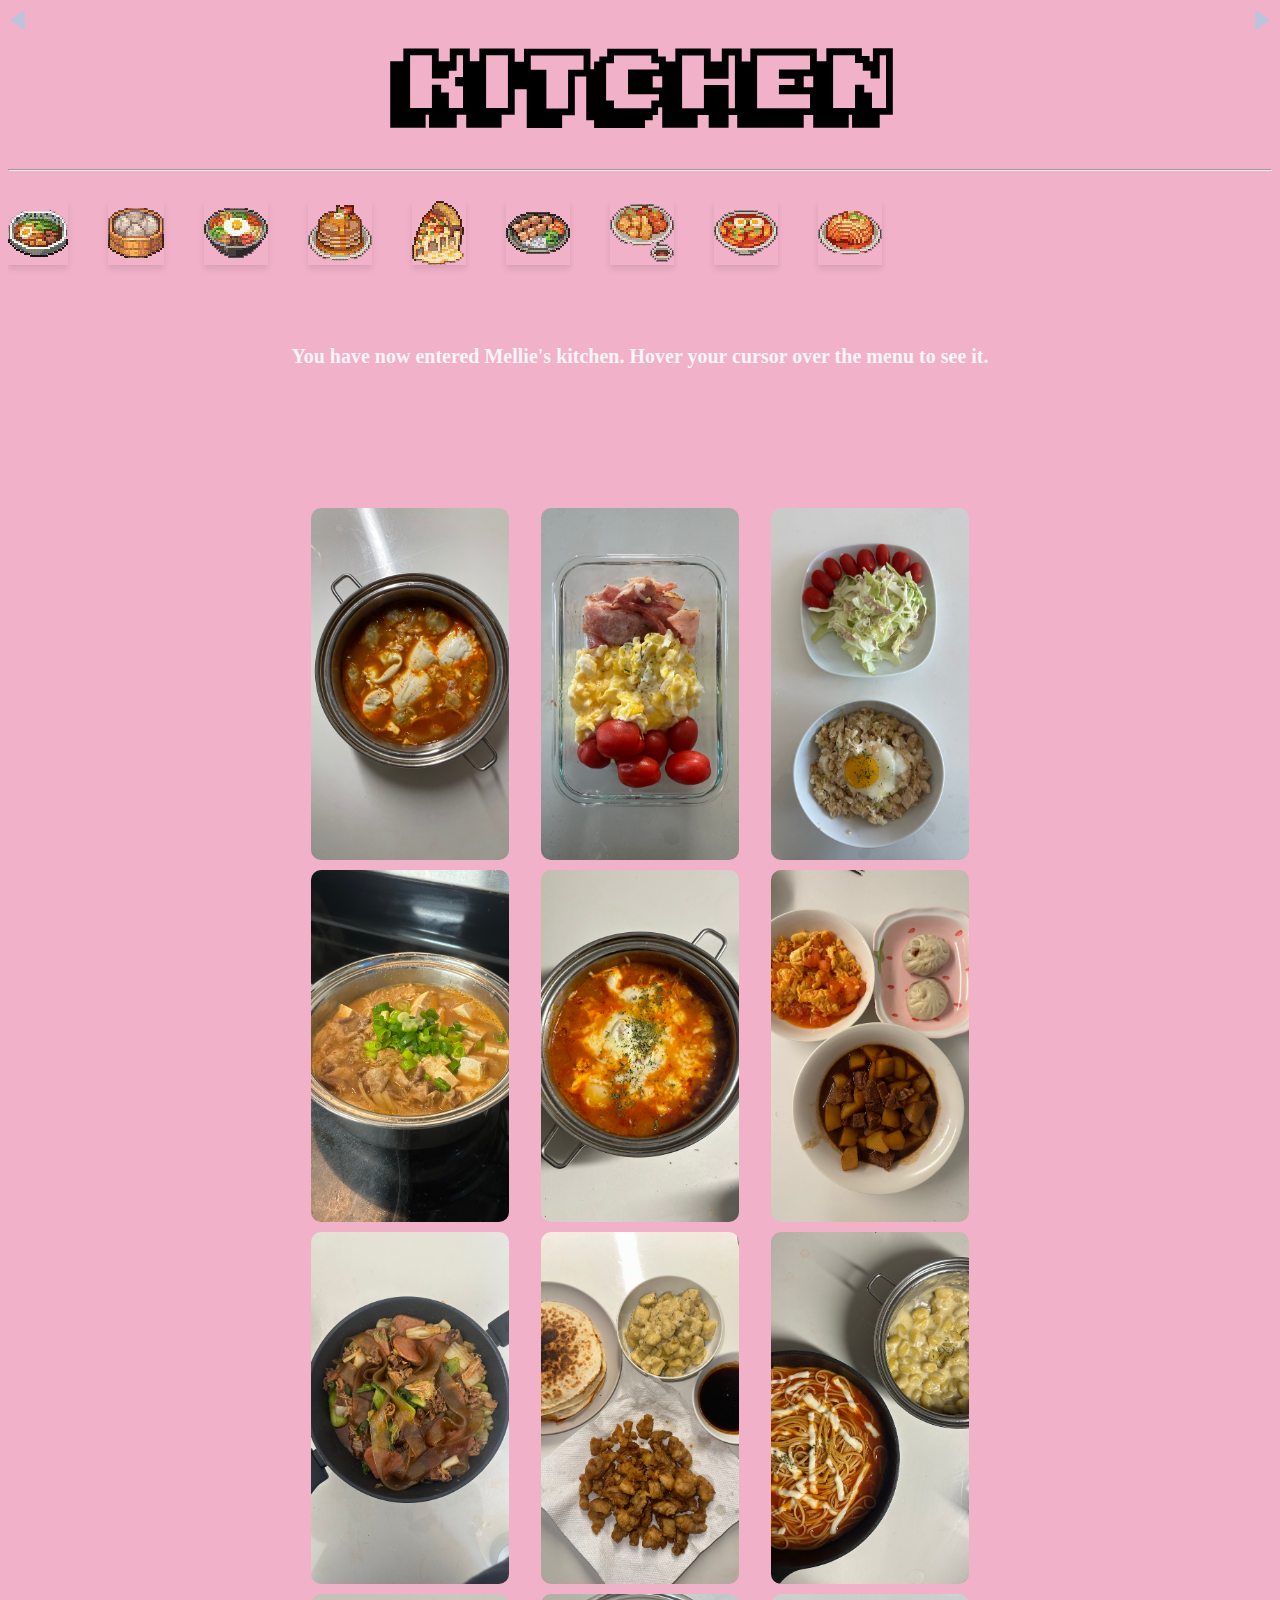
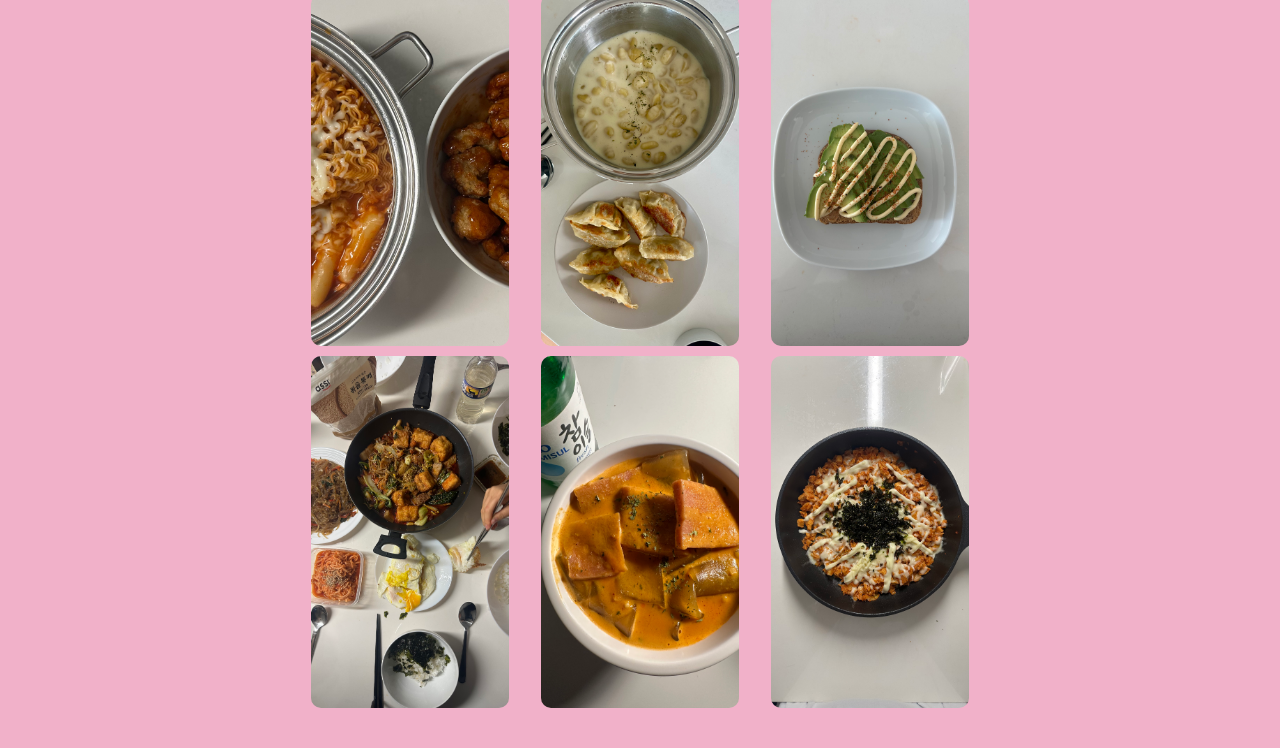
==== foodism1.html @ fbbd474d "change" ====
<!DOCTYPE html>
<html lang="ko">
<head>
  <meta charset="UTF-8">
  <meta name="viewport" content="width=device-width, initial-scale=1.0">
  <title>Savor</title>
  <link rel="icon" href="icon.png" type="image/x-icon">
  <link rel="stylesheet" href="foodism.css">
</head>
<body>
  <h1 class="h1">KITCHEN</h1>

  <hr>
  
  <div class="extra-marquee-container">
    <div class="extra-marquee">
      <img src="pixelfile/food1.png" alt="Extra 1">
      <img src="pixelfile/food2.png" alt="Extra 1">
      <img src="pixelfile/food3.png" alt="Extra 1">
      <img src="pixelfile/food4.png" alt="Extra 1">
      <img src="pixelfile/food5.png" alt="Extra 1">
      <img src="pixelfile/food6.png" alt="Extra 1">
      <img src="pixelfile/food7.png" alt="Extra 1">
      <img src="pixelfile/food8.png" alt="Extra 1">
      <img src="pixelfile/food9.png" alt="Extra 1">

    </div>
  </div>


  <div class="marquee-container">
    <p class="marquee-text">You have now entered Mellie's kitchen. Hover your cursor over the menu to see it.</p>
  </div>

  <a href="Entry1.html" class="button left"></a>
  <a href="Sensism.html" class="button right"></a>


  <div class="container">
    <div class="card">
      <div class="card-content">
        <div class="card-front" style="background-image: url('sourcefile/photo1.jpeg');"></div>
        <div class="card-back"><p><b>Korean Soft Tofu Soup</b> <br>
            15 Boiled Dumplings <br>
            1 Extra Soft Tofu <br>
            1/2 Onion <br>
            2 Eggs <br>
            1 Dadam’s Tofu Soup Base
         </p></div>
      </div>
    </div>

    <div class="card">
      <div class="card-content">
        <div class="card-front" style="background-image: url('sourcefile/IMG_7170.jpeg');"></div>
        <div class="card-back"><p><b>Melly’s Lunch Box</b><br>  
            2 Bacon <br>
            2 Eggs <br>
            A Handful of Cherry Tomatoes<br> 
            A Pinch of Parsley</p></div>
      </div>
    </div>

    <div class="card">
      <div class="card-content">
        <div class="card-front" style="background-image: url('sourcefile/IMG_7239.jpeg');"></div>
        <div class="card-back"><p><b>Melly’s Diet Dinner</b> <br>
            Salad <br>
            A Handful of Cherry Tomatoes <br>
            1/4 Cabbage <br>
            Kewpie’s Sesame Dressing <br>
            Fried Rice <br>
            1t Avocado Oil <br>
            1T Soy Sauce <br>
            1T Oyster Sauce <br>
            1 Egg <br>
            1/4 Cabbage <br>
            150g Chicken Breast <br>
            A Pinch of Parsley </p></div>
      </div>
    </div>


    <div class="card">
      <div class="card-content">
        <div class="card-front" style="background-image: url('sourcefile/IMG_7793.jpeg');"></div>
        <div class="card-back"><p><b>Doenjang Jjigae (Soybean Paste Stew with Pork and Tofu)</b><br>
            1/2 Green Onion <br>
            1/2 Tofu for Stew<br>
            150g Sliced Brisket <br>
            1/2 Enoki Mushroom <br>
            1/2 Onion <br>
            Dadam’s Soybean Stew Base </p></div>
      </div>
    </div>

    <div class="card">
      <div class="card-content">
        <div class="card-front" style="background-image: url('sourcefile/IMG_7811.jpeg');"></div>
        <div class="card-back"><p><b>Egg in Hell (Shakshouka)</b><br>
            2t Avocado Oil <br>
            100g Mozzarella <br>
            5 Eggs<br>
            2T Parsley<br>
            1t Pepper <br>
            1t Salt <br>
            1/2 Onion<br>
            200g Tomato Sause<br>
            3 Small Tomato <br>
            2/1T Chopped Galic<br>
            1T Soy Sauce<br>
            1T Cumin Seed powder </p></div>
      </div>
    </div>

    <div class="card">
        <div class="card-content">
          <div class="card-front" style="background-image: url('sourcefile/IMG_7888.jpeg');"></div>
          <div class="card-back"><p><b>Calia’s Recommendation</b><br>
            2 Steamed Dumplings <br>
            <br>
            Tomato Egg<br>
            1 Beef Tomato<br>
            3 Eggs <br>
            Kechup (Depends)<br>
            Little Bit of Sugar <br>
            <br>
            Stewed Beef <br>
            Chinese Soy Sauce<br>
            2T Oyster Sauce<br>
            100g Beef <br>
            1 Potato<br>
            Sugar <br>
            MSG</p></div>
        </div>
      </div>
  
      <div class="card">
        <div class="card-content">
          <div class="card-front" style="background-image: url('sourcefile/IMG_7961.jpeg');"></div>
          <div class="card-back"><p><b>Mala Xiang Guo</b><br>
            1 Hai Di Lao Mala Xiang Guo Base <br>
            50g Chinese Bok Choy<br>
            1/2 Napa Cabbage<br>
            1/2 Enoki Mushrooms <br>
            1/2 Spam <br>
            200g Sliced Brisket <br>
            7 Chinese Flat Noodles 
            </p></div>
        </div>
      </div>
  
      <div class="card">
        <div class="card-content">
          <div class="card-front" style="background-image: url('sourcefile/IMG_8123.jpeg');"></div>
          <div class="card-back"><p><b>Supper with homies</b><br> 
            Quesadilla <br>
            200g Chicken Breast <br>
            1/2 Onion <br>
            200g Tomato Sauce <br>
            Mozzarella Cheese<br>
            Bell Pepper Powder<br>
            <br>
            Chicken (Trader Joe’s)<br>
            Gnocchi (Trader Joe’s)</p></div>
        </div>
      </div>
  
  
      <div class="card">
        <div class="card-content">
          <div class="card-front" style="background-image: url('sourcefile/IMG_9193.jpeg');"></div>
          <div class="card-back"><p><b>Pasta and Gnocchi</b><br>
            Trader Joe’s Gnocchi <br>
            Pasta noodle for one person <br>
            Mozzarella Cheese<br>
            Tomato Sause<br>
            Parsley </p></div>
        </div>
      </div>
  
      <div class="card">
        <div class="card-content">
          <div class="card-front" style="background-image: url('sourcefile/IMG_8368.jpeg');"></div>
          <div class="card-back"><p><b>Tteokbokki and Chicken</b><br> 
            Tteokbokki Meal Kit <br>
            Korean Ramen Noodle <br>
            Mozzarella Cheese <br>
            Chicken Meal Kit</p></div>
        </div>
      </div>

      <div class="card">
        <div class="card-content">
          <div class="card-front" style="background-image: url('sourcefile/IMG_8407.jpeg');"></div>
          <div class="card-back"><p><b>Gnocchi and Dumplings</b><br>
            Trader Joe’s Gnocchi <br>
            Fried Dumplings </p></div>
        </div>
      </div>
  
      <div class="card">
        <div class="card-content">
          <div class="card-front" style="background-image: url('sourcefile/IMG_8439.jpeg');"></div>
          <div class="card-back"><p><b>Avocado Toast </b><br>
            1 Slice of Whole Wheat Bread <br>
            1/2 Avocado <br>
            Kewpie Mayo<br>
            Japanese Shichimi Powder <br>
            Peanut Butter </p></div>
        </div>
      </div>
  
      <div class="card">
        <div class="card-content">
          <div class="card-front" style="background-image: url('sourcefile/IMG_8442.jpeg');"></div>
          <div class="card-back"><p><b>Mom’s Dinner </b><br>
            Rice with Seaweed <br>
            MalaXiangGuo<br>
            1 Hai Di Lao Mala Xiang Guo Base <br>
            50g Chinese Bok Choy<br>
            1/2 Napa Cabbage<br>
            1/2 Enoki Mushrooms <br>
            1/2 Spam <br>
            200g Sliced Brisket <br>
            7 Chinese Flat Noodles <br>
            7 Tofu<br>
            Fried Eggs <br>
            JabChae</p></div>
        </div>
      </div>
  
  
      <div class="card">
        <div class="card-content">
          <div class="card-front" style="background-image: url('sourcefile/IMG_8563.jpeg');"></div>
          <div class="card-back"><p><b>Rose Buldak flat noodles with Spam</b><br>
            2T Buldak Sauce <br>
            Parsley <br>
            7 Chinese Flat Noodle <br>
            200ml Less Fat Whole Milk <br>
            1/2 Onion <br>
            1/2 Spam </p></div>
        </div>
      </div>
  
      <div class="card">
        <div class="card-content">
          <div class="card-front" style="background-image: url('sourcefile/IMG_8671.jpeg');"></div>
          <div class="card-back"><p><b>Spicy Fried Rice</b><br>
            Seaweed Powder <br>
            200g Chicken Breast <br>
            1T Chili Pepepr Paste <br>
            1T Chili Pepper Powder <br>
            1T Sriracha Sause <br>
            1T Soy Sauce <br>
            Rice for 1.5 People <br>
            1/4 Cabbage <br>
            Mozzarella Cheese  
            </p></div>
        </div>
      </div>

  </div>

  

</body>
</html>
---- foodism.css ----
@font-face {
  font-family: 'Pixelmania';
  src: url('pixelmania/Pixelmania.ttf') format('truetype');
}

@font-face {
  font-family: 'BrownBulgary';
  src: url('font/BrownBulgary') format('truetype');
}

.h1 {
  margin-top: 40px;
  font-size: 50px;
  text-align: center;
  font-family: 'Pixelmania';
}

.marquee-container {
  position: relative;
  text-align: center;
  top: 0;
  left: 0;
  width: 100%;
  overflow: hidden; 
  z-index: 1000; 
  margin-top: 50px;
}

.marquee-text {
  display: inline-block;
  white-space: nowrap; 
  color: whitesmoke; 
  font-size: 20px;
  font-weight: bold;
  font-family: 'BrownBulgary';

}


body {
  background-color: #f1b1c9;
  font-family: 'BrownBulgary';
}

.container {
  display: grid;
  grid-template-columns: repeat(3, 1fr); 
  grid-template-rows: auto; 
  gap: 10px;
  perspective: 1000px; 
  max-width: calc(100vw - 600px); 
  margin: 0 auto; 
  padding: 20px;
  margin-top: 100px;
}

.card {
  position: relative;
  width: 90%; 
  aspect-ratio: 9 / 16;
  transform-style: preserve-3d;
  margin: 0 auto; 
}

    .card-content {
      position: absolute;
      top: 0;
      left: 0;
      width: 100%;
      height: 100%;
      transform-style: preserve-3d;
      transition: transform 0.6s;
    }

    
    .card:hover .card-content {
      transform: rotateY(180deg);
    }

    .card-front, .card-back {
      position: absolute;
      top: 0;
      left: 0;
      width: 100%;
      height: 100%;
      backface-visibility: hidden;
      border-radius: 10px;
      overflow: hidden;
    }

   
    .card-front {
      background-size: cover;
      background-position: center;
    }


    .card-back {
      background-color: #f0bcc8;
      color: #ed7994;
      text-align: center;
      padding: 20px;
      transform: rotateY(180deg);
      display: flex;
      align-items: center;
      justify-content: center;
      font-size: 1.2em;
    }

 

.button {
  position: absolute;
  top: 10px;
  cursor: pointer;
  background: none; 
  border-style: solid;
  transition: all 0.3s ease-in-out;
}

/* 왼쪽 화살표 버튼 */
.button.left {
  left: 10px;
  border-width: 10px 15px 10px 0; 
  border-color: transparent #BCC4DB transparent transparent;
  width: 0; 
  height: 0;
}

/* 오른쪽 화살표 버튼 */
.button.right {
  right: 10px;
  border-width: 10px 0 10px 15px;
  border-color: transparent transparent transparent #BCC4DB;
  width: 0;
  height: 0;
}

/* Hover Effects */
.button:hover {
  border-right-color: #F3E9DD;
}

.button.right:hover {
  border-left-color: #F3E9DD;
}

/* 클릭 가능한 영역 확장 */
.button::after {
  content: "";
  position: absolute;
  top: -10px; 
  left: -10px;
  right: -10px;
  bottom: -10px;
  z-index: 1; 
  background: transparent; 
  pointer-events: auto; 
}


/* 엑스트라 이미지 마퀴 컨테이너 */
.extra-marquee-container {
  width: 100%;
  overflow: hidden; /* 화면 밖으로 나간 부분 숨기기 */
  padding: 10px 0;
  margin-top: 20px; /* 기존 콘텐츠와 간격 */
}

/* 엑스트라 이미지 마퀴 */
.extra-marquee {
  display: flex;
  gap: 40px; /* 이미지 간 간격 */
  animation: scroll-left 15s linear infinite; /* 좌우 애니메이션 */
}

/* 엑스트라 이미지 */
.extra-marquee img {
  object-fit: contain; /* 이미지 비율 유지하며 크기 조정 */
  box-shadow: 0 4px 6px rgba(0, 0, 0, 0.1); /* 그림자 효과 */
}

/* 마퀴 애니메이션 */
@keyframes scroll-left {
  0% {
    transform: translateX(100%); /* 화면 밖 오른쪽에서 시작 */
  }
  100% {
    transform: translateX(-100%); /* 화면 밖 왼쪽으로 이동 */
  }
}
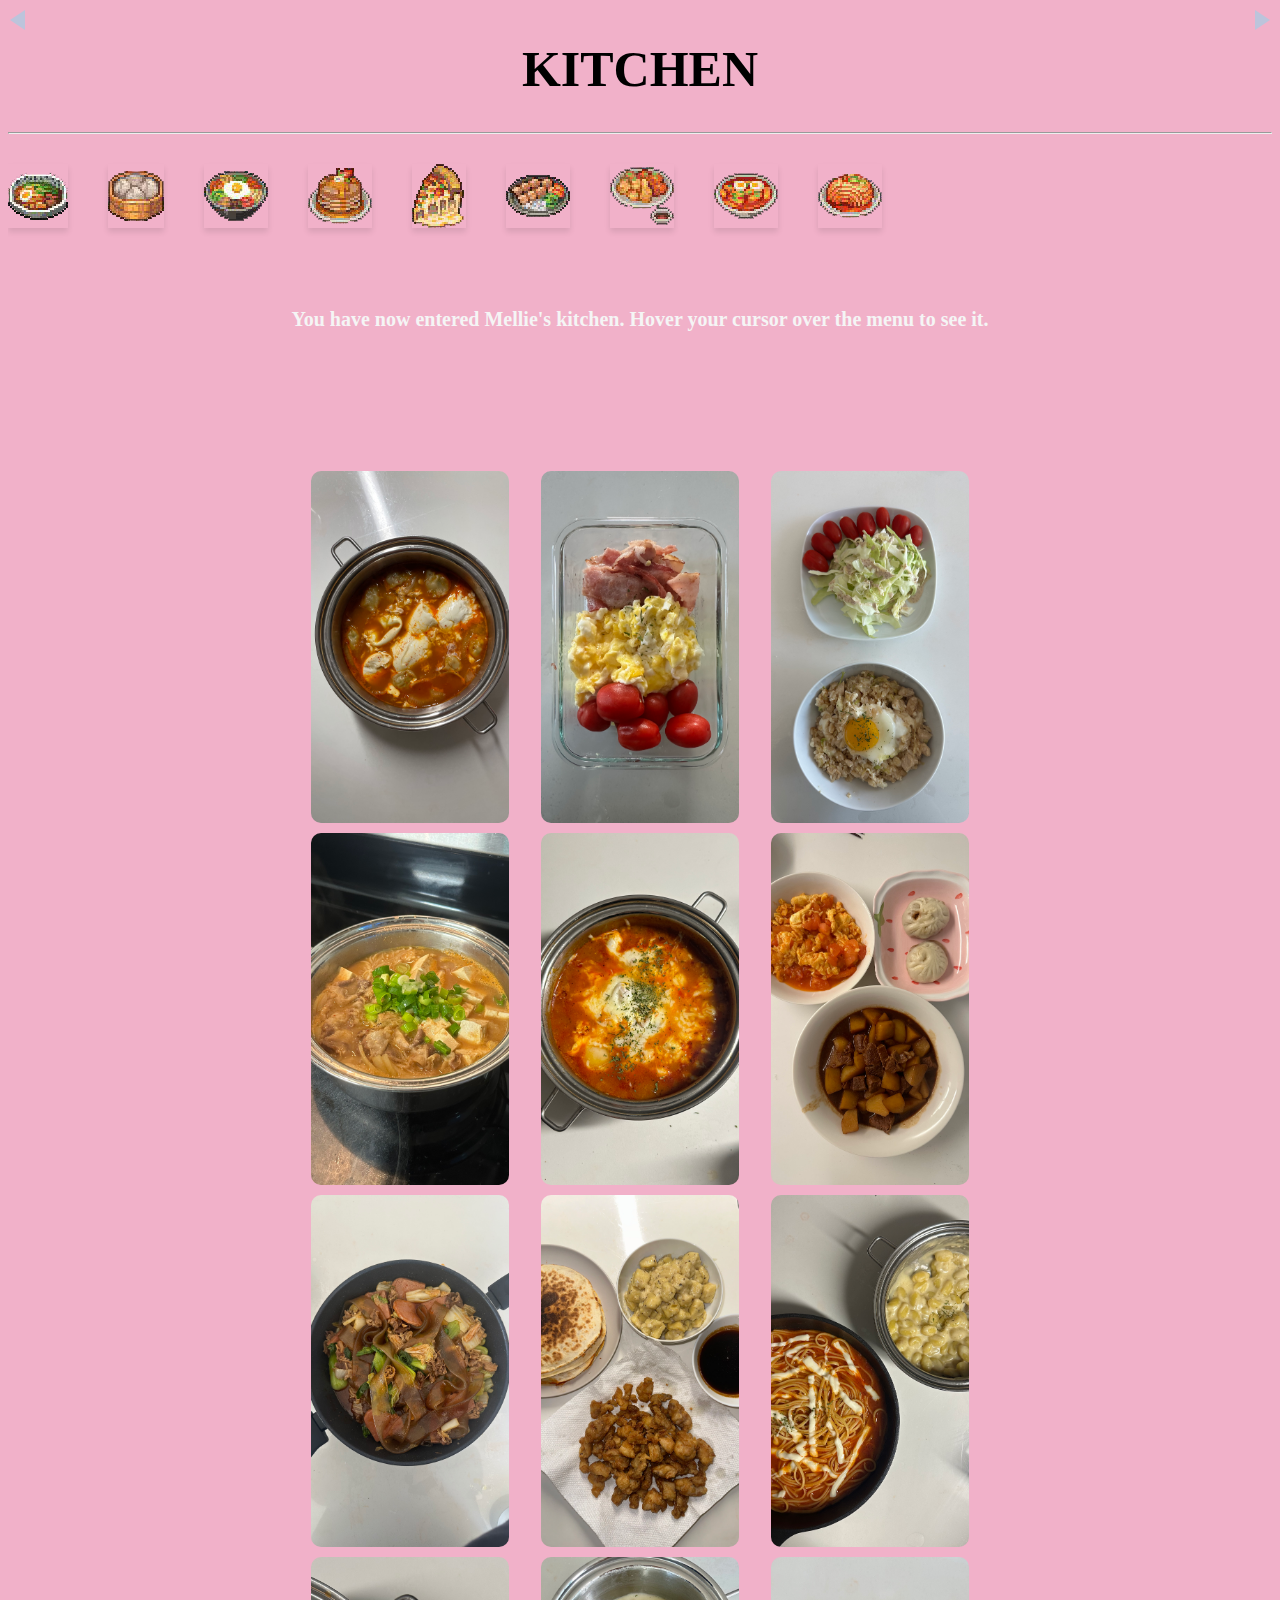
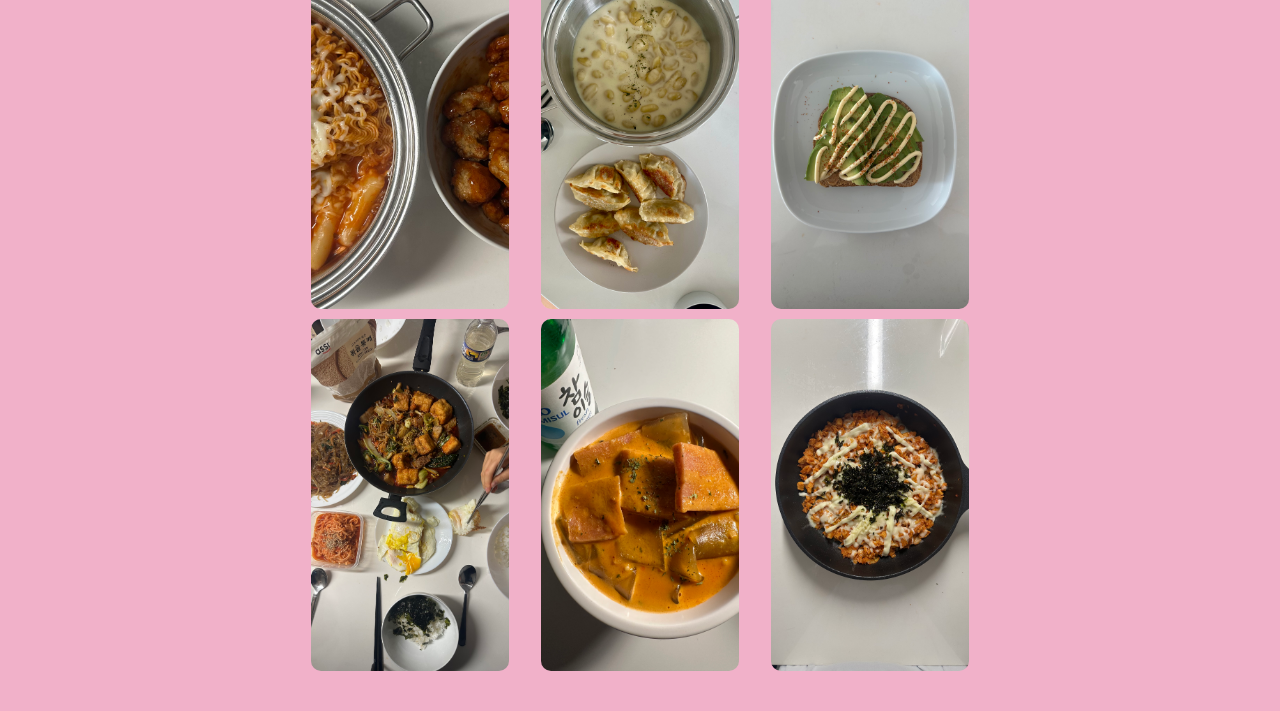
==== commit 47e09914: "change" ====
--- a/foodism1.html
+++ b/foodism1.html
@@ -32,8 +32,8 @@
     <p class="marquee-text">You have now entered Mellie's kitchen. Hover your cursor over the menu to see it.</p>
   </div>
 
-  <a href="Entry1.html" class="button left"></a>
-  <a href="Sensism.html" class="button right"></a>
+  <a href="entry1.html" class="button left"></a>
+  <a href="sensism.html" class="button right"></a>
 
 
   <div class="container">
@@ -52,7 +52,7 @@
 
     <div class="card">
       <div class="card-content">
-        <div class="card-front" style="background-image: url('sourcefile/IMG_7170.jpeg');"></div>
+        <div class="card-front" style="background-image: url('sourcefile/food11.jpeg');"></div>
         <div class="card-back"><p><b>Melly’s Lunch Box</b><br>  
             2 Bacon <br>
             2 Eggs <br>
@@ -63,7 +63,7 @@
 
     <div class="card">
       <div class="card-content">
-        <div class="card-front" style="background-image: url('sourcefile/IMG_7239.jpeg');"></div>
+        <div class="card-front" style="background-image: url('sourcefile/food12.jpeg');"></div>
         <div class="card-back"><p><b>Melly’s Diet Dinner</b> <br>
             Salad <br>
             A Handful of Cherry Tomatoes <br>
@@ -83,7 +83,7 @@
 
     <div class="card">
       <div class="card-content">
-        <div class="card-front" style="background-image: url('sourcefile/IMG_7793.jpeg');"></div>
+        <div class="card-front" style="background-image: url('sourcefile/food10.jpeg');"></div>
         <div class="card-back"><p><b>Doenjang Jjigae (Soybean Paste Stew with Pork and Tofu)</b><br>
             1/2 Green Onion <br>
             1/2 Tofu for Stew<br>
@@ -96,7 +96,7 @@
 
     <div class="card">
       <div class="card-content">
-        <div class="card-front" style="background-image: url('sourcefile/IMG_7811.jpeg');"></div>
+        <div class="card-front" style="background-image: url('sourcefile/food7.jpeg');"></div>
         <div class="card-back"><p><b>Egg in Hell (Shakshouka)</b><br>
             2t Avocado Oil <br>
             100g Mozzarella <br>
@@ -115,7 +115,7 @@
 
     <div class="card">
         <div class="card-content">
-          <div class="card-front" style="background-image: url('sourcefile/IMG_7888.jpeg');"></div>
+          <div class="card-front" style="background-image: url('sourcefile/food6.jpeg');"></div>
           <div class="card-back"><p><b>Calia’s Recommendation</b><br>
             2 Steamed Dumplings <br>
             <br>
@@ -137,7 +137,7 @@
   
       <div class="card">
         <div class="card-content">
-          <div class="card-front" style="background-image: url('sourcefile/IMG_7961.jpeg');"></div>
+          <div class="card-front" style="background-image: url('sourcefile/food5.jpeg');"></div>
           <div class="card-back"><p><b>Mala Xiang Guo</b><br>
             1 Hai Di Lao Mala Xiang Guo Base <br>
             50g Chinese Bok Choy<br>
@@ -152,7 +152,7 @@
   
       <div class="card">
         <div class="card-content">
-          <div class="card-front" style="background-image: url('sourcefile/IMG_8123.jpeg');"></div>
+          <div class="card-front" style="background-image: url('sourcefile/food8.jpeg');"></div>
           <div class="card-back"><p><b>Supper with homies</b><br> 
             Quesadilla <br>
             200g Chicken Breast <br>
@@ -169,7 +169,7 @@
   
       <div class="card">
         <div class="card-content">
-          <div class="card-front" style="background-image: url('sourcefile/IMG_9193.jpeg');"></div>
+          <div class="card-front" style="background-image: url('sourcefile/food2.jpeg');"></div>
           <div class="card-back"><p><b>Pasta and Gnocchi</b><br>
             Trader Joe’s Gnocchi <br>
             Pasta noodle for one person <br>
@@ -181,7 +181,7 @@
   
       <div class="card">
         <div class="card-content">
-          <div class="card-front" style="background-image: url('sourcefile/IMG_8368.jpeg');"></div>
+          <div class="card-front" style="background-image: url('sourcefile/food14.jpeg');"></div>
           <div class="card-back"><p><b>Tteokbokki and Chicken</b><br> 
             Tteokbokki Meal Kit <br>
             Korean Ramen Noodle <br>
@@ -192,7 +192,7 @@
 
       <div class="card">
         <div class="card-content">
-          <div class="card-front" style="background-image: url('sourcefile/IMG_8407.jpeg');"></div>
+          <div class="card-front" style="background-image: url('sourcefile/food1.jpeg');"></div>
           <div class="card-back"><p><b>Gnocchi and Dumplings</b><br>
             Trader Joe’s Gnocchi <br>
             Fried Dumplings </p></div>
@@ -201,7 +201,7 @@
   
       <div class="card">
         <div class="card-content">
-          <div class="card-front" style="background-image: url('sourcefile/IMG_8439.jpeg');"></div>
+          <div class="card-front" style="background-image: url('sourcefile/food3.jpeg');"></div>
           <div class="card-back"><p><b>Avocado Toast </b><br>
             1 Slice of Whole Wheat Bread <br>
             1/2 Avocado <br>
@@ -213,7 +213,7 @@
   
       <div class="card">
         <div class="card-content">
-          <div class="card-front" style="background-image: url('sourcefile/IMG_8442.jpeg');"></div>
+          <div class="card-front" style="background-image: url('sourcefile/food4.jpeg');"></div>
           <div class="card-back"><p><b>Mom’s Dinner </b><br>
             Rice with Seaweed <br>
             MalaXiangGuo<br>
@@ -233,7 +233,7 @@
   
       <div class="card">
         <div class="card-content">
-          <div class="card-front" style="background-image: url('sourcefile/IMG_8563.jpeg');"></div>
+          <div class="card-front" style="background-image: url('sourcefile/food15.jpeg');"></div>
           <div class="card-back"><p><b>Rose Buldak flat noodles with Spam</b><br>
             2T Buldak Sauce <br>
             Parsley <br>
@@ -246,7 +246,7 @@
   
       <div class="card">
         <div class="card-content">
-          <div class="card-front" style="background-image: url('sourcefile/IMG_8671.jpeg');"></div>
+          <div class="card-front" style="background-image: url('sourcefile/food9.jpeg');"></div>
           <div class="card-back"><p><b>Spicy Fried Rice</b><br>
             Seaweed Powder <br>
             200g Chicken Breast <br>
--- a/foodism.css
+++ b/foodism.css
@@ -1,18 +1,18 @@
 @font-face {
-  font-family: 'Pixelmania';
-  src: url('pixelmania/Pixelmania.ttf') format('truetype');
+  font-family: 'pixelmania';
+  src: url('pixelmania/pixelmania.ttf') format('truetype');
 }
 
 @font-face {
   font-family: 'BrownBulgary';
-  src: url('font/BrownBulgary') format('truetype');
+  src: url('BrownBulgary') format('truetype');
 }
 
 .h1 {
   margin-top: 40px;
   font-size: 50px;
   text-align: center;
-  font-family: 'Pixelmania';
+  font-family: 'pixelmania';
 }
 
 .marquee-container {
